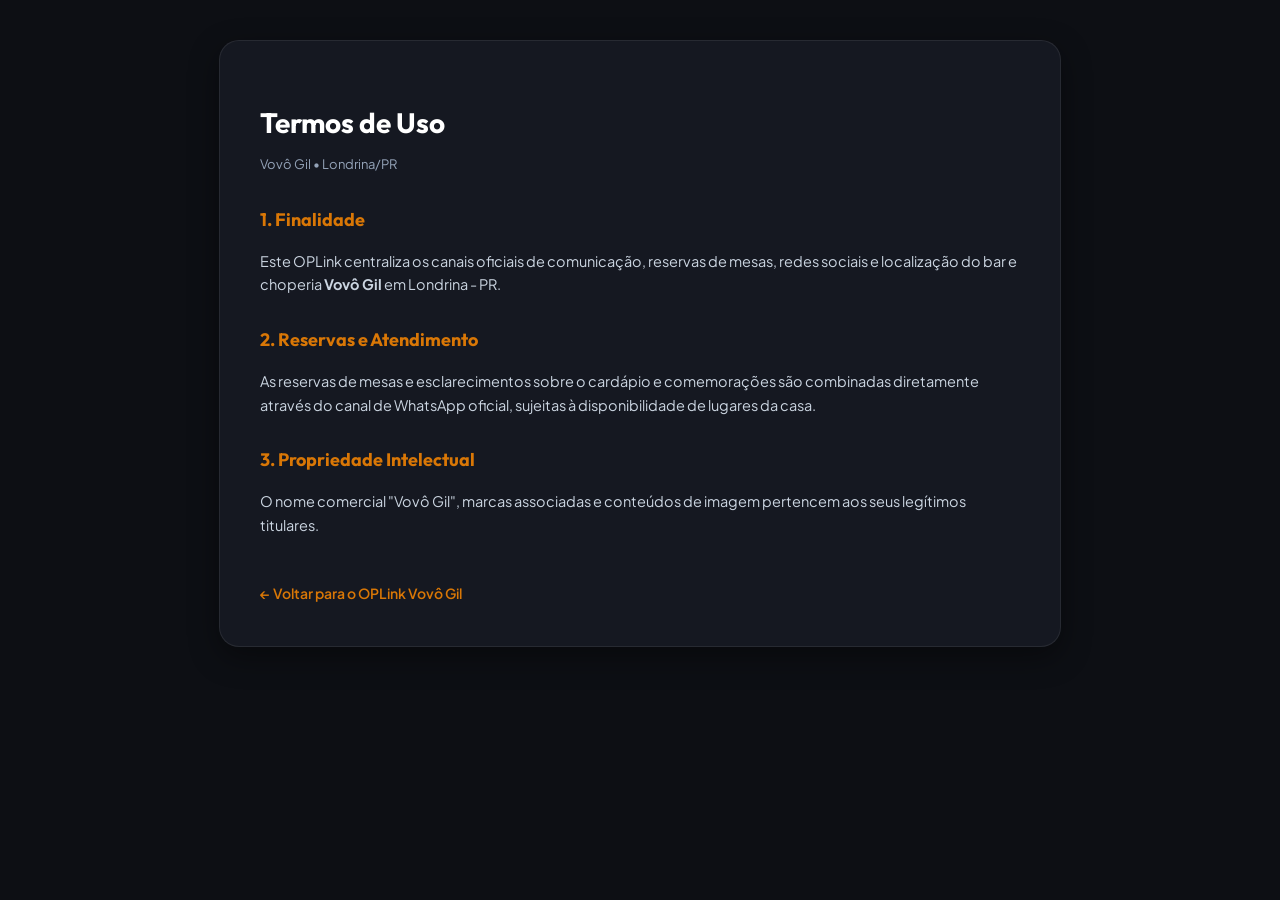
==== termos.html @ 657c7de0 "feat: initial commit oplink vovo gil com carrossel e neon" ====
<!doctype html>
<html lang="pt-BR">
  <head>
    <meta charset="UTF-8" />
    <meta name="viewport" content="width=device-width, initial-scale=1.0" />
    <title>Termos de Uso | Vovô Gil</title>
    <meta name="description" content="Termos e Condições de Uso do OPLink do Vovô Gil - Londrina." />
    <link rel="icon" type="image/svg+xml" href="./favicon.svg">
    <link rel="apple-touch-icon" href="./favicon.svg">
    <link rel="preconnect" href="https://fonts.googleapis.com" />
    <link rel="preconnect" href="https://fonts.gstatic.com" crossorigin />
    <link href="https://fonts.googleapis.com/css2?family=Outfit:wght@400;500;600;700&family=Plus+Jakarta+Sans:wght@400;500;600&display=swap" rel="stylesheet" />
    <style>
      body {
        font-family: 'Plus Jakarta Sans', system-ui, -apple-system, sans-serif;
        background-color: #0D0F14;
        color: #E2E8F0;
        margin: 0;
        padding: 40px 20px;
        line-height: 1.65;
      }
      .container {
        max-width: 760px;
        margin: 0 auto;
        background: #151821;
        padding: 40px;
        border-radius: 20px;
        box-shadow: 0 10px 30px rgba(0, 0, 0, 0.4);
        border: 1px solid rgba(255, 255, 255, 0.08);
      }
      h1, h2, h3 {
        font-family: 'Outfit', sans-serif;
        color: #FFFFFF;
      }
      h1 { font-size: 28px; margin-bottom: 8px; }
      .meta { font-size: 13px; color: #94A3B8; margin-bottom: 30px; }
      h2 { font-size: 18px; margin-top: 28px; margin-bottom: 12px; color: #D97706; }
      p, li { font-size: 14.5px; color: #CBD5E1; }
      ul { padding-left: 20px; }
      .back-btn {
        display: inline-flex;
        align-items: center;
        gap: 6px;
        margin-top: 30px;
        color: #D97706;
        text-decoration: none;
        font-weight: 600;
        font-size: 14px;
        transition: opacity 0.2s;
      }
      .back-btn:hover { opacity: 0.8; text-decoration: underline; }
    </style>
  </head>
  <body>
    <div class="container">
      <h1>Termos de Uso</h1>
      <div class="meta">Vovô Gil • Londrina/PR</div>

      <h2>1. Finalidade</h2>
      <p>Este OPLink centraliza os canais oficiais de comunicação, reservas de mesas, redes sociais e localização do bar e choperia <strong>Vovô Gil</strong> em Londrina - PR.</p>

      <h2>2. Reservas e Atendimento</h2>
      <p>As reservas de mesas e esclarecimentos sobre o cardápio e comemorações são combinadas diretamente através do canal de WhatsApp oficial, sujeitas à disponibilidade de lugares da casa.</p>

      <h2>3. Propriedade Intelectual</h2>
      <p>O nome comercial "Vovô Gil", marcas associadas e conteúdos de imagem pertencem aos seus legítimos titulares.</p>

      <a href="./index.html" class="back-btn">← Voltar para o OPLink Vovô Gil</a>
    </div>
  </body>
</html>
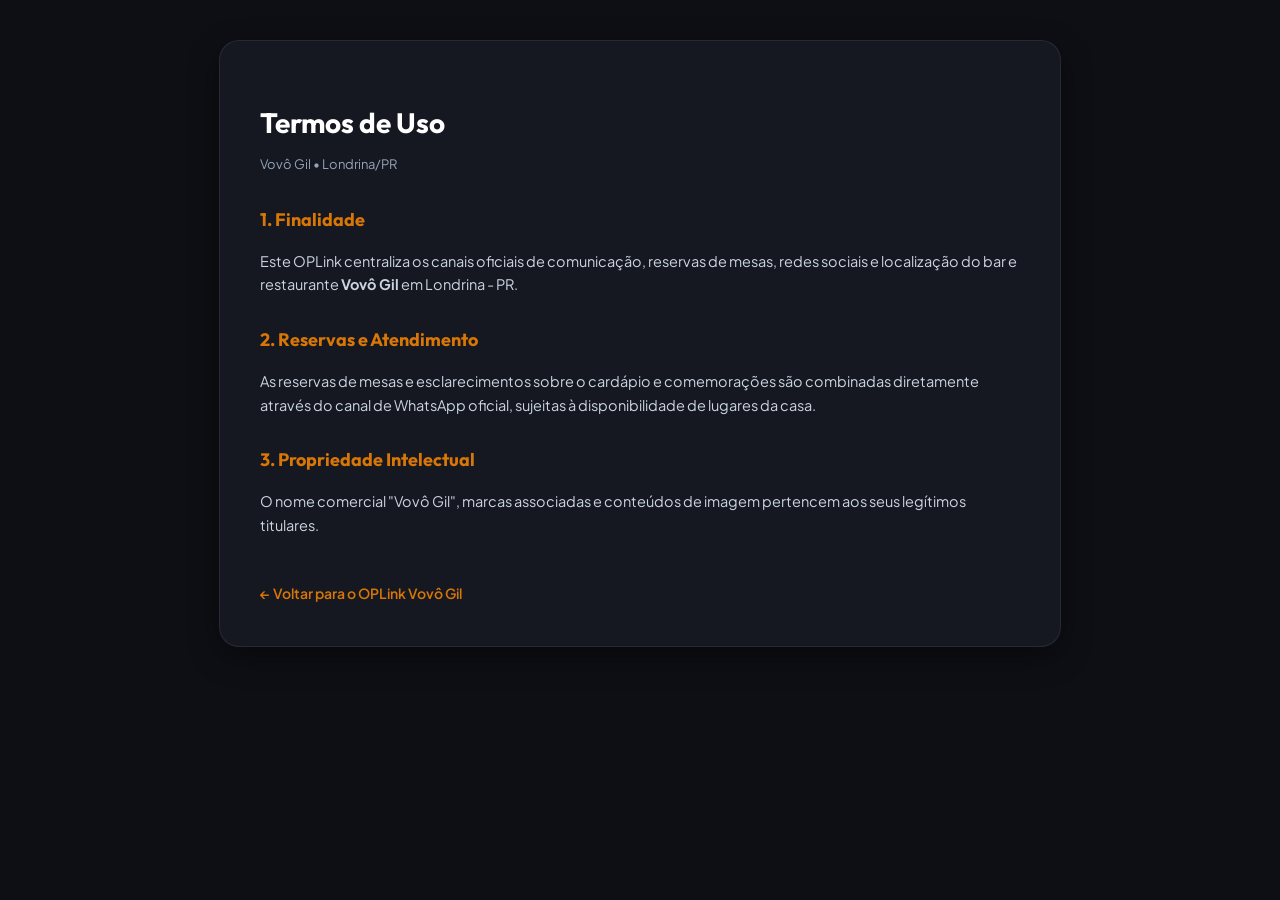
==== commit 0b19f00f: "fix: substitui chopp por cerveja e atualiza referencias" ====
--- a/termos.html
+++ b/termos.html
@@ -57,7 +57,7 @@
       <div class="meta">Vovô Gil • Londrina/PR</div>
 
       <h2>1. Finalidade</h2>
-      <p>Este OPLink centraliza os canais oficiais de comunicação, reservas de mesas, redes sociais e localização do bar e choperia <strong>Vovô Gil</strong> em Londrina - PR.</p>
+      <p>Este OPLink centraliza os canais oficiais de comunicação, reservas de mesas, redes sociais e localização do bar e restaurante <strong>Vovô Gil</strong> em Londrina - PR.</p>
 
       <h2>2. Reservas e Atendimento</h2>
       <p>As reservas de mesas e esclarecimentos sobre o cardápio e comemorações são combinadas diretamente através do canal de WhatsApp oficial, sujeitas à disponibilidade de lugares da casa.</p>
